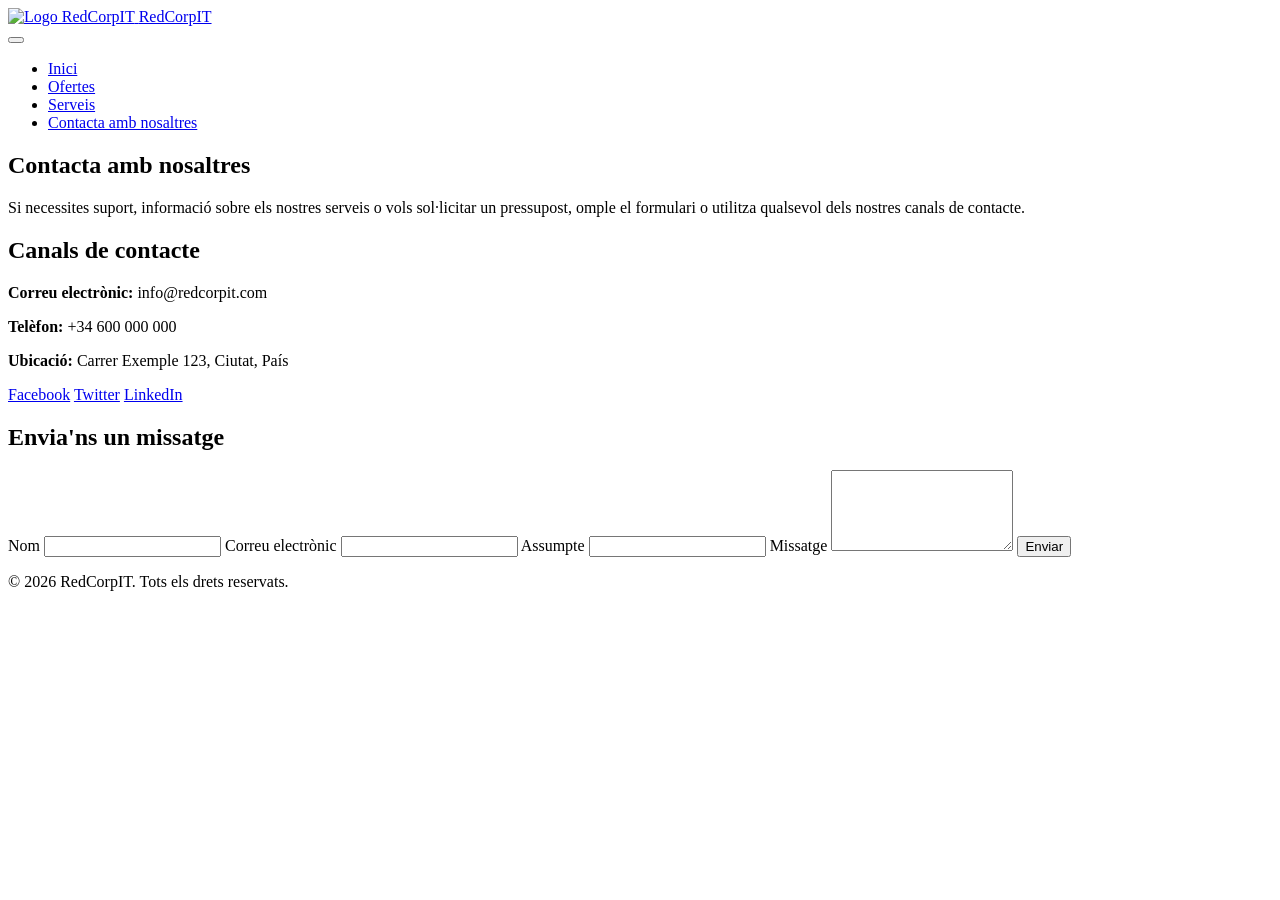
==== contacte.html @ f0dd2b0a "Add files via upload" ====
<!DOCTYPE html>
<html lang="ca">
<head>
  <meta charset="UTF-8">
  <meta name="viewport" content="width=device-width, initial-scale=1.0">
  <title>Contacta amb nosaltres - RedCorpIT</title>
  <meta name="description" content="Contacta amb RedCorpIT per a suport tècnic, informació de serveis o sol·licitar un pressupost.">
  <link rel="stylesheet" href="assets/styles.css">
  <link rel="icon" type="image/png" href="assets/logo.png">
</head>
<body>

  <nav class="navbar fade-in">
    <div class="logo">
      <a href="index.html#inici" class="logo-link">
        <img src="assets/logo.png" class="logo-img" alt="Logo RedCorpIT">
        <span>RedCorpIT</span>
      </a>
    </div>

    <button class="nav-toggle" aria-label="Obrir menú">
      <span class="nav-toggle-line"></span>
      <span class="nav-toggle-line"></span>
      <span class="nav-toggle-line"></span>
    </button>

    <ul class="nav-links">
      <li><a href="index.html#inici">Inici</a></li>
      <li><a href="ofertes.html">Ofertes</a></li>
      <li><a href="serveis.html">Serveis</a></li>
      <li><a href="contacte.html" class="active">Contacta amb nosaltres</a></li>
    </ul>
  </nav>

  <section class="section contacte fade-in">
    <h1>Contacta amb nosaltres</h1>
    <p class="intro-contacte">
      Si necessites suport, informació sobre els nostres serveis o vols sol·licitar un pressupost,
      omple el formulari o utilitza qualsevol dels nostres canals de contacte.
    </p>

    <div class="contacte-grid">
      <div class="contacte-info">
        <h2>Canals de contacte</h2>
        <p><strong>Correu electrònic:</strong> info@redcorpit.com</p>
        <p><strong>Telèfon:</strong> +34 600 000 000</p>
        <p><strong>Ubicació:</strong> Carrer Exemple 123, Ciutat, País</p>

        <div class="redes">
            <a href="https://eforms.com/images/2018/03/Employment-Job-Application-550x712.png" target="_blank" rel="noopener">Facebook</a>
            <a href="https://eforms.com/images/2018/03/Employment-Job-Application-550x712.png" target="_blank" rel="noopener">Twitter</a>
            <a href="https://eforms.com/images/2018/03/Employment-Job-Application-550x712.png" target="_blank" rel="noopener">LinkedIn</a>
        </div>

      </div>

    <div class="contacte-form">
      <h2>Envia'ns un missatge</h2>
      <form action="https://formspree.io/f/mnjbeybg" method="POST" class="form">
        <label for="nom">Nom</label>
        <input type="text" id="nom" name="nom" required>

        <label for="email">Correu electrònic</label>
        <input type="email" id="email" name="email" required>

        <label for="assumpte">Assumpte</label>
        <input type="text" id="assumpte" name="assumpte" required>

        <label for="missatge">Missatge</label>
        <textarea id="missatge" name="missatge" rows="5" required></textarea>

        <!-- Camp ocult opcional per redirigir després de l'enviament -->
        <!-- <input type="hidden" name="_next" value="https://elteudomini.com/gracias.html"> -->

        <button type="submit" class="btn-enviar">Enviar</button>
      </form>
    </div>
    </div>
  </section>

  <footer class="fade-in">
    <p>&copy; 2026 RedCorpIT. Tots els drets reservats.</p>
  </footer>

  <script src="assets/script.js"></script>
</body>
</html>
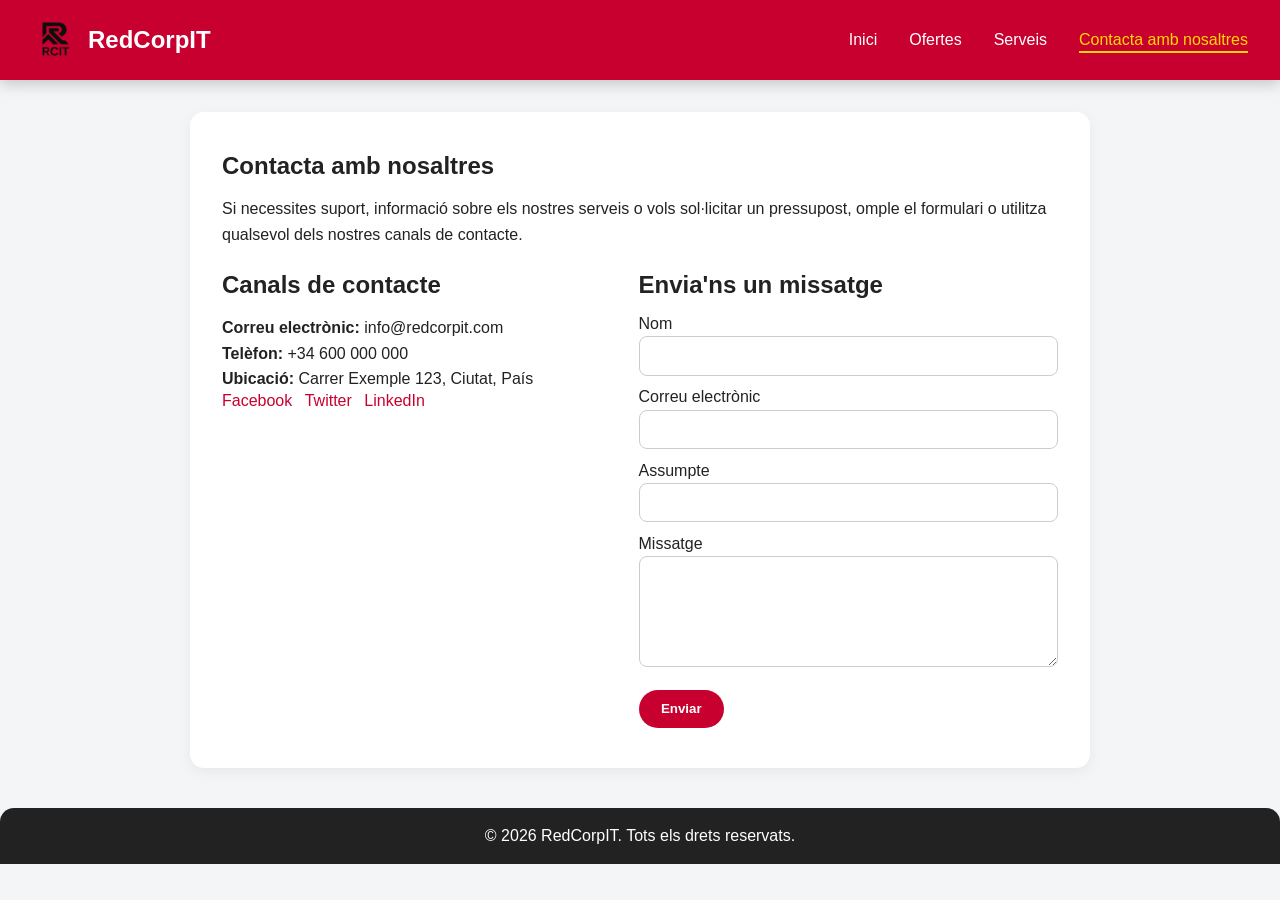
==== commit 99f5a546: "Add files via upload" ====
--- a/contacte.html
+++ b/contacte.html
@@ -26,7 +26,7 @@
 
     <ul class="nav-links">
       <li><a href="index.html#inici">Inici</a></li>
-      <li><a href="ofertes.html">Ofertes</a></li>
+      <li><a href="ofertas.html">Ofertes</a></li>
       <li><a href="serveis.html">Serveis</a></li>
       <li><a href="contacte.html" class="active">Contacta amb nosaltres</a></li>
     </ul>
--- a/assets/styles.css
+++ b/assets/styles.css
@@ -0,0 +1,393 @@
+/* ===========================
+   RESET I BASE
+=========================== */
+* {
+  margin: 0;
+  padding: 0;
+  box-sizing: border-box;
+}
+
+body {
+  font-family: "Segoe UI", Arial, sans-serif;
+  background: #f4f5f7;
+  color: #222;
+  overflow-x: hidden;
+}
+
+/* ===========================
+   ANIMACIONS BÀSIQUES
+=========================== */
+.fade-in {
+  opacity: 0;
+  transform: translateY(25px);
+  animation: fadeInUp 0.8s ease-out forwards;
+}
+
+@keyframes fadeInUp {
+  to {
+    opacity: 1;
+    transform: translateY(0);
+  }
+}
+
+/* ===========================
+   NAVBAR
+=========================== */
+.navbar {
+  display: flex;
+  justify-content: space-between;
+  align-items: center;
+  background: #c8002f;
+  color: #fff;
+  padding: 1rem 2rem;
+  position: sticky;
+  top: 0;
+  z-index: 1000;
+  box-shadow: 0 4px 14px rgba(0,0,0,0.2);
+}
+
+.logo {
+  display: flex;
+  align-items: center;
+  gap: 0.5rem;
+  font-size: 1.5rem;
+  font-weight: bold;
+}
+
+.logo-link {
+  display: flex;
+  align-items: center;
+  gap: 0.5rem;
+  text-decoration: none;
+  color: inherit;
+}
+
+.logo-img {
+  height: 3rem;
+  width: auto;
+  transition: transform 0.4s cubic-bezier(.68,-0.55,.27,1.55);
+}
+
+.logo-link:hover .logo-img,
+.logo:hover .logo-img {
+  transform: rotate(-8deg) scale(1.08);
+}
+
+/* ===========================
+   NAV LINKS
+=========================== */
+.nav-links {
+  list-style: none;
+  display: flex;
+  gap: 2rem;
+  margin: 0;
+  padding: 0;
+}
+
+.nav-links a {
+  color: #fff;
+  text-decoration: none;
+  font-weight: 500;
+  position: relative;
+  padding-bottom: 3px;
+  transition: color 0.25s ease, letter-spacing 0.25s ease;
+}
+
+.nav-links a::after {
+  content: '';
+  position: absolute;
+  left: 0;
+  bottom: -2px;
+  width: 100%;
+  height: 2px;
+  background: #ffd700;
+  transform: scaleX(0);
+  transform-origin: left;
+  transition: transform 0.3s cubic-bezier(.68,-0.55,.27,1.55);
+}
+
+.nav-links a:hover {
+  color: #ffd700;
+  letter-spacing: 1px;
+}
+
+.nav-links a:hover::after,
+.nav-links a.active::after {
+  transform: scaleX(1);
+}
+
+.nav-links a.active {
+  color: #ffd700;
+}
+
+/* Botó hamburguesa */
+.nav-toggle {
+  display: none;
+  flex-direction: column;
+  justify-content: center;
+  gap: 5px;
+  background: transparent;
+  border: none;
+  cursor: pointer;
+}
+
+.nav-toggle-line {
+  width: 22px;
+  height: 2px;
+  background: #fff;
+  border-radius: 2px;
+  transition: transform 0.3s ease, opacity 0.3s ease;
+}
+
+.nav-toggle.open .nav-toggle-line:nth-child(1) {
+  transform: translateY(7px) rotate(45deg);
+}
+
+.nav-toggle.open .nav-toggle-line:nth-child(2) {
+  opacity: 0;
+}
+
+.nav-toggle.open .nav-toggle-line:nth-child(3) {
+  transform: translateY(-7px) rotate(-45deg);
+}
+
+/* ===========================
+   SECCIONS GENERALS
+=========================== */
+.section {
+  padding: 2.5rem 2rem;
+  max-width: 900px;
+  margin: 2rem auto;
+  background: #fff;
+  border-radius: 14px;
+  box-shadow: 0 4px 14px rgba(0,0,0,0.06);
+}
+
+.section h1,
+.section h2 {
+  margin-bottom: 1rem;
+}
+
+.section p {
+  line-height: 1.6;
+}
+
+/* ===========================
+   INICI
+=========================== */
+.inici {
+  background: linear-gradient(120deg, #c8002f 0%, #ff5e62 100%);
+  color: #fff;
+  text-align: center;
+  padding: 5rem 2rem;
+  border-radius: 0 0 20px 20px;
+  box-shadow: 0 6px 20px rgba(0,0,0,0.25);
+}
+
+.inici h1 {
+  font-size: 2.8rem;
+  margin-bottom: 1rem;
+}
+
+.novedades {
+  font-size: 1.1rem;
+  margin: 1.5rem 0;
+  background: #fff3cd;
+  color: #856404;
+  display: inline-block;
+  padding: 0.6rem 1.2rem;
+  border-radius: 10px;
+}
+
+.scroll-down {
+  margin-top: 2rem;
+  font-size: 1rem;
+  color: #fff;
+  opacity: 0.85;
+  animation: bounce 1.6s infinite ease-in-out;
+}
+
+@keyframes bounce {
+  0%, 100% { transform: translateY(0); }
+  50% { transform: translateY(6px); }
+}
+
+/* ===========================
+   LLISTES (SERVEIS / OFERTES)
+=========================== */
+.section ul {
+  list-style: none;
+  margin-top: 1.5rem;
+  padding: 0;
+}
+
+.section ul li {
+  background: #fafafa;
+  margin: 0.6rem 0;
+  padding: 0.9rem 1rem;
+  border-radius: 10px;
+  box-shadow: 0 2px 6px rgba(0,0,0,0.04);
+  transition: transform 0.2s ease, box-shadow 0.2s ease;
+}
+
+.section ul li:hover {
+  transform: translateY(-3px);
+  box-shadow: 0 4px 10px rgba(0,0,0,0.08);
+}
+
+/* ===========================
+   CONTACTE
+=========================== */
+.redes a {
+  color: #c8002f;
+  text-decoration: none;
+  margin: 0 0.5rem 0.5rem 0;
+  font-weight: 500;
+  transition: color 0.2s ease, transform 0.2s ease;
+  display: inline-block;
+}
+
+.redes a:hover {
+  color: #ff5e62;
+  transform: scale(1.08);
+}
+
+.ubicacio {
+  margin-top: 1rem;
+  color: #444;
+}
+
+.contacte-grid {
+  display: grid;
+  grid-template-columns: 1.1fr 1.2fr;
+  gap: 2rem;
+  margin-top: 1.5rem;
+}
+
+.form label {
+  display: block;
+  margin-top: 0.8rem;
+  margin-bottom: 0.2rem;
+  font-weight: 500;
+}
+
+.form input,
+.form textarea {
+  width: 100%;
+  padding: 0.6rem 0.8rem;
+  border-radius: 8px;
+  border: 1px solid #ccc;
+  font: inherit;
+  transition: border-color 0.2s ease, box-shadow 0.2s ease;
+}
+
+.form input:focus,
+.form textarea:focus {
+  outline: none;
+  border-color: #c8002f;
+  box-shadow: 0 0 0 2px rgba(200,0,47,0.15);
+}
+
+.btn-enviar {
+  margin-top: 1.2rem;
+  padding: 0.7rem 1.4rem;
+  border-radius: 999px;
+  border: none;
+  background: #c8002f;
+  color: #fff;
+  font-weight: 600;
+  cursor: pointer;
+  transition: background 0.2s ease, transform 0.2s ease, box-shadow 0.2s ease;
+}
+
+.btn-enviar:hover {
+  background: #a00026;
+  transform: translateY(-1px);
+  box-shadow: 0 4px 10px rgba(0,0,0,0.15);
+}
+
+/* ===========================
+   FOOTER
+=========================== */
+footer {
+  text-align: center;
+  padding: 1.2rem 0;
+  background: #222;
+  color: #fff;
+  margin-top: 2.5rem;
+  border-radius: 14px 14px 0 0;
+}
+
+/* ===========================
+   RESPONSIVE
+=========================== */
+@media (max-width: 900px) {
+  .contacte-grid {
+    grid-template-columns: 1fr;
+  }
+}
+
+@media (max-width: 700px) {
+  .navbar {
+    flex-direction: row;
+    align-items: center;
+    padding: 0.8rem 1.2rem;
+  }
+
+  .nav-toggle {
+    display: flex;
+  }
+
+  .nav-links {
+    position: absolute;
+    top: 100%;
+    right: 0;
+    background: #c8002f;
+    flex-direction: column;
+    gap: 1rem;
+    padding: 1rem 1.5rem;
+    min-width: 180px;
+    transform: translateY(-10px);
+    opacity: 0;
+    pointer-events: none;
+    transition: opacity 0.25s ease, transform 0.25s ease;
+    border-radius: 0 0 0 12px;
+  }
+
+  .nav-links.show {
+    opacity: 1;
+    transform: translateY(0);
+    pointer-events: auto;
+  }
+
+  .logo-img {
+    height: 2.4rem;
+  }
+
+  .inici h1 {
+    font-size: 2.2rem;
+  }
+
+  .section {
+    margin: 1.5rem 1rem;
+    padding: 2rem 1.5rem;
+  }
+}
+
+/* ===========================
+   ANIMACIÓ DE SORTIDA DE PÀGINA
+=========================== */
+.page-exit {
+  animation: pageExit 0.45s ease forwards;
+}
+
+@keyframes pageExit {
+  0% {
+    opacity: 1;
+    transform: translateY(0);
+  }
+  100% {
+    opacity: 0;
+    transform: translateY(25px);
+  }
+}
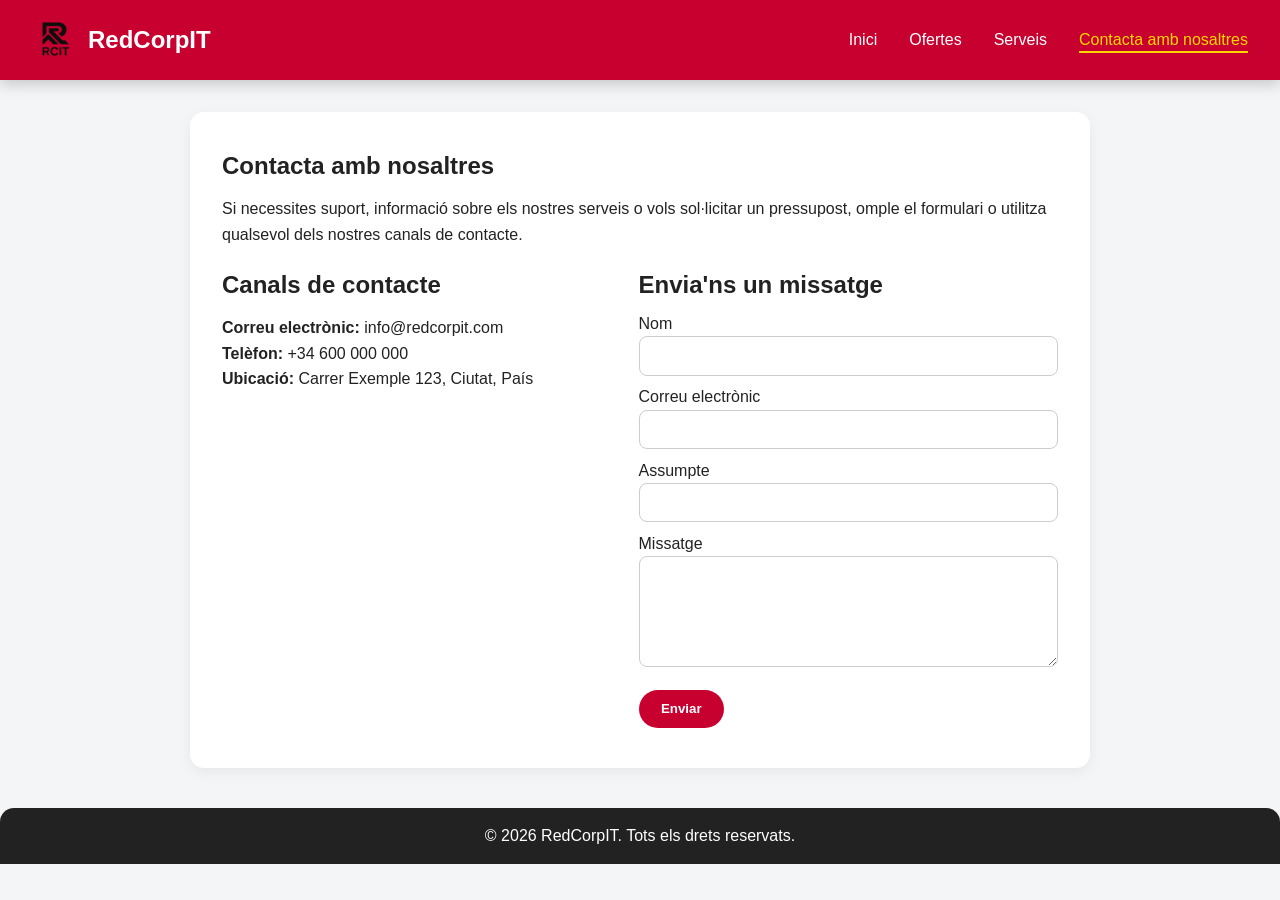
==== commit 0b5b56cf: "Add files via upload" ====
--- a/contacte.html
+++ b/contacte.html
@@ -46,11 +46,6 @@
         <p><strong>Telèfon:</strong> +34 600 000 000</p>
         <p><strong>Ubicació:</strong> Carrer Exemple 123, Ciutat, País</p>
 
-        <div class="redes">
-            <a href="https://eforms.com/images/2018/03/Employment-Job-Application-550x712.png" target="_blank" rel="noopener">Facebook</a>
-            <a href="https://eforms.com/images/2018/03/Employment-Job-Application-550x712.png" target="_blank" rel="noopener">Twitter</a>
-            <a href="https://eforms.com/images/2018/03/Employment-Job-Application-550x712.png" target="_blank" rel="noopener">LinkedIn</a>
-        </div>
 
       </div>
 
